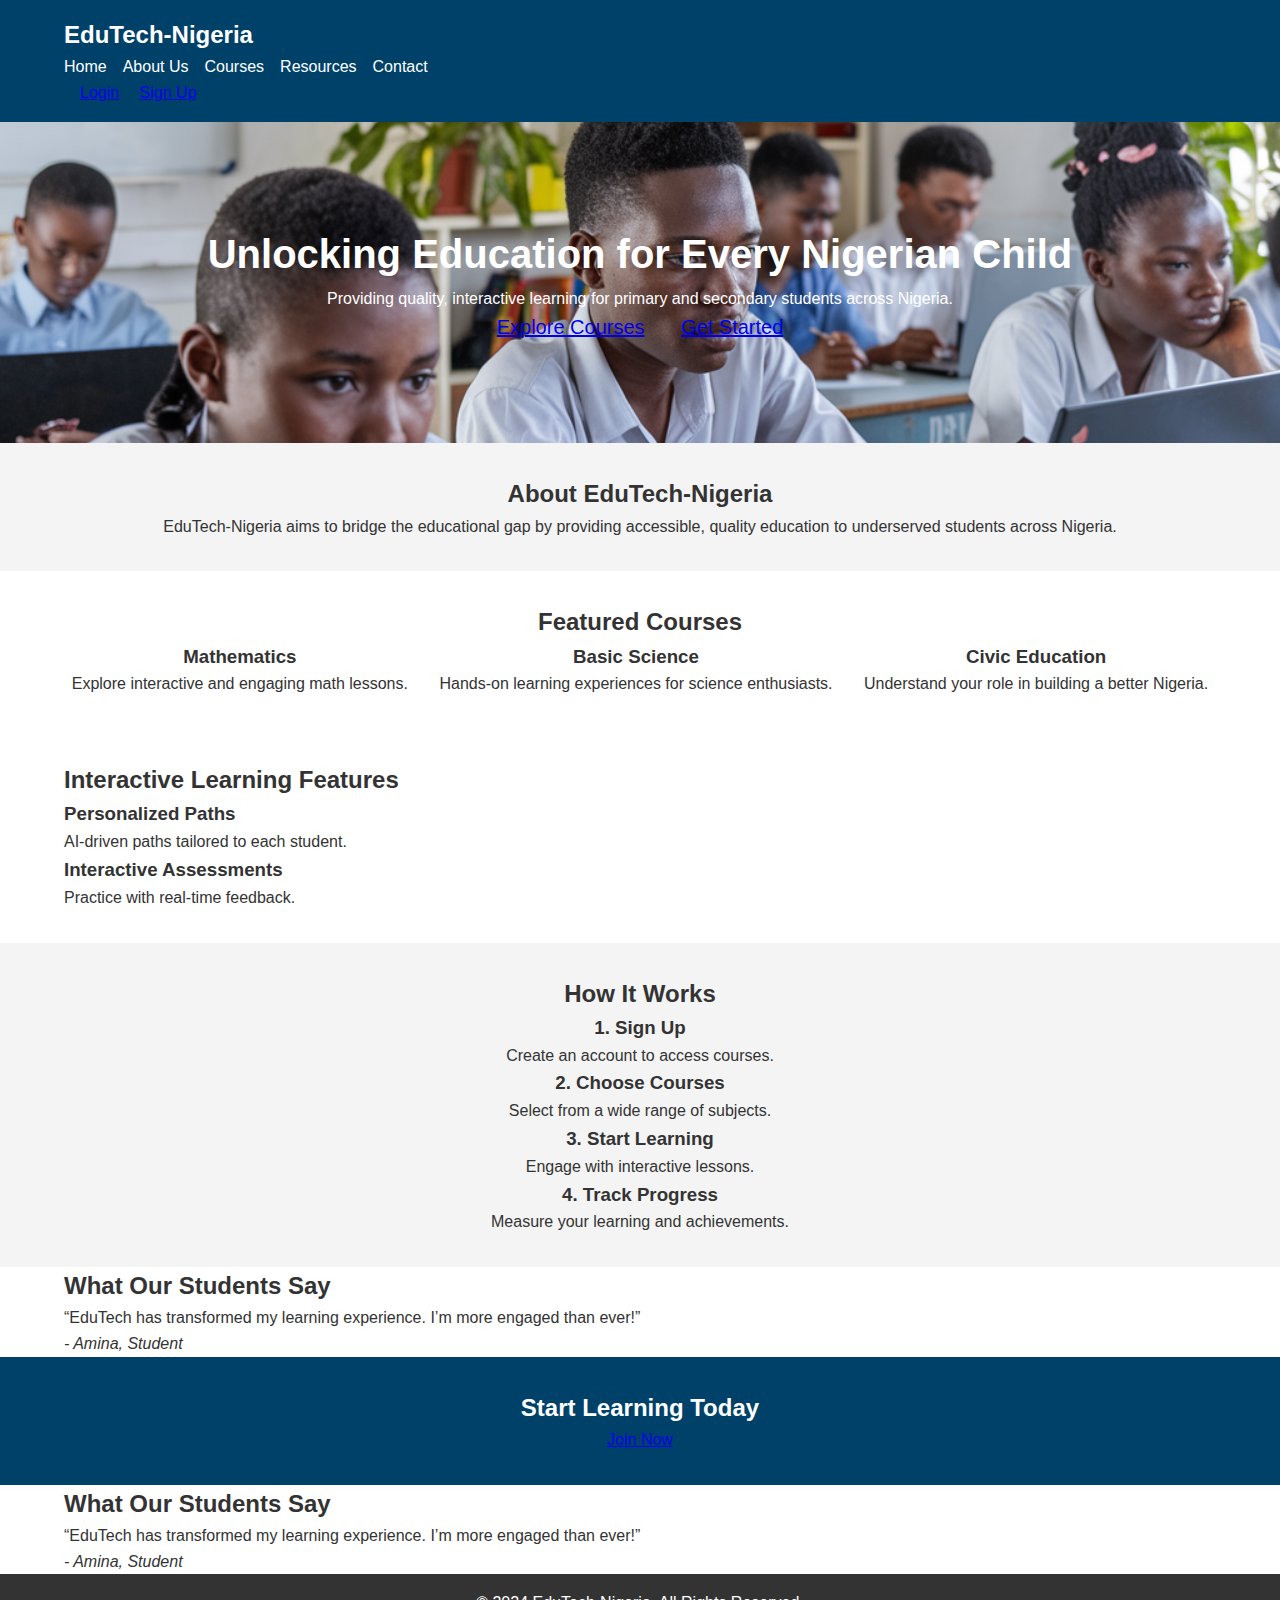
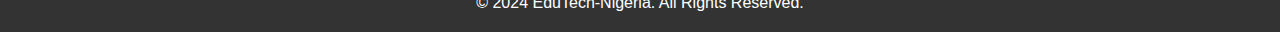
==== homepage.html @ 72d59940 "Add files via upload" ====
<!DOCTYPE html>
<html lang="en">
<head>
    <meta charset="UTF-8">
    <meta name="viewport" content="width=device-width, initial-scale=1.0">
    <link rel="stylesheet" href="homepage.css">
    <title>home</title>
</head>
<body>
      <!-- Navigation Bar -->
      <header class="navbar">
        <div class="container">
            <h1 class="logo">EduTech-Nigeria</h1>
            <nav>
                <ul class="nav-links">
                    <li><a href="#home" class="li">Home</a></li>
                    <li><a href="#about" id="abouts" class="li">About Us</a></li>
                    <li><a href="https://nerdc.gov.ng/content_manager/curriculum.html?citationMarker=43dcd9a7-70db-4a1f-b0ae-981daa162054s" class="li">Courses</a></li>
                    <li><a href="https://ntic.edu.ng/nigerian-curriculum/" class="li">Resources</a></li>
                    <li><a href="contact.html" class="li">Contact</a></li>
                </ul>
                <div class="auth-buttons">
                    <a href="#" class="btn-login">Login</a>
                    <a href="#" class="btn-signup">Sign Up</a>
                </div>
            </nav>
        </div>
    </header>

    <!-- Hero Section -->
    <section id="hero" class="hero-section">
        <div class="hero-content">
            <h2>Unlocking Education for Every Nigerian Child</h2>
            <p>Providing quality, interactive learning for primary and secondary students across Nigeria.</p>
            <a href="https://nerdc.gov.ng/content_manager/curriculum.html?citationMarker=43dcd9a7-70db-4a1f-b0ae-981daa162054s" class="btn-primary">Explore Courses</a>
            <a href="#" class="btn-secondary">Get Started</a>
        </div>
    </section>

    <!-- Introduction Section -->
    <section id="about" class="about-section">
        <div class="container">
            <h2>About EduTech-Nigeria</h2>
            <p>EduTech-Nigeria aims to bridge the educational gap by providing accessible, quality education to underserved students across Nigeria.</p>
        </div>
    </section>

    <!-- Featured Courses Section -->
    <section id="courses" class="courses-section">
        <div class="container">
            <h2>Featured Courses</h2>
            <div class="course-cards">
                <div class="course-card">
                    <h3>Mathematics</h3>
                    <p>Explore interactive and engaging math lessons.</p>
                </div>
                <div class="course-card">
                    <h3>Basic Science</h3>
                    <p>Hands-on learning experiences for science enthusiasts.</p>
                </div>
                <div class="course-card">
                    <h3>Civic Education</h3>
                    <p>Understand your role in building a better Nigeria.</p>
                </div>
            </div>
        </div>
    </section>

    <!-- Interactive Learning Features -->
    <section id="features" class="features-section">
        <div class="container">
            <h2>Interactive Learning Features</h2>
            <div class="features-grid">
                <div class="feature">
                    <h3>Personalized Paths</h3>
                    <p>AI-driven paths tailored to each student.</p>
                </div>
                <div class="feature">
                    <h3>Interactive Assessments</h3>
                    <p>Practice with real-time feedback.</p>
                </div>
            </div>
        </div>
    </section>

    <!-- How It Works Section -->
    <section id="how-it-works" class="how-it-works-section">
        <div class="container">
            <h2>How It Works</h2>
            <div class="steps">
                <div class="step">
                    <h3>1. Sign Up</h3>
                    <p>Create an account to access courses.</p>
                </div>
                <div class="step">
                    <h3>2. Choose Courses</h3>
                    <p>Select from a wide range of subjects.</p>
                </div>
                <div class="step">
                    <h3>3. Start Learning</h3>
                    <p>Engage with interactive lessons.</p>
                </div>
                <div class="step">
                    <h3>4. Track Progress</h3>
                    <p>Measure your learning and achievements.</p>
                </div>
            </div>
        </div>
    </section>

    <!-- Testimonials Section -->
    <section id="testimonials" class="testimonials-section">
        <div class="container">
            <h2>What Our Students Say</h2>
            <div class="testimonials">
                <blockquote>
                    <p>“EduTech has transformed my learning experience. I’m more engaged than ever!”</p>
                    <cite>- Amina, Student</cite>
                </blockquote>
            </div>
        </div>
    </section>

    <!-- CTA Section -->
    <section id="cta" class="cta-section">
        <div class="container">
            <h2>Start Learning Today</h2>
            <a href="#" class="btn-primary">Join Now</a>
        </div>
    </section>
<button class="nav-toggle">

    <span class="bar"></span>

    <span class="bar"></span>

    <span class="bar"></span>

</button>
<section id="testimonials" class="testimonials-section">

    <div class="container">

        <h2>What Our Students Say</h2>

        <div class="testimonial">

            <blockquote>

                <p>“EduTech has transformed my learning experience. I’m more engaged than ever!”</p>

                <cite>- Amina, Student</cite>

            </blockquote>

        </div>

        <div class="testimonial" style="display: none;">

            <blockquote>

                <p>“The courses are interactive and help me understand better.”</p>

                <cite>- Musa, Parent</cite>

            </blockquote>

        </div>

    </div>

</section>
    <!-- Footer -->
    <footer class="footer">
        <div class="container">
            <p>&copy; 2024 EduTech-Nigeria. All Rights Reserved.</p>
        </div>
    </footer>
</body>
<script src="homepage.js"></script>
</html>
---- homepage.css ----
/* General Reset and Styling */
* {
    margin: 0;
    padding: 0;
    box-sizing: border-box;
    font-family: Arial, sans-serif;
}

body {
    line-height: 1.6;
    color: #333;
}

.container {
    width: 90%;
    max-width: 1200px;
    margin: auto;
}

/* Navbar */
.navbar {
    background-color: #00416A;
    padding: 1rem 0;
    color: #fff;
}

.navbar .logo {
    font-size: 1.5rem;
    font-weight: bold;
}

.navbar nav ul {
    list-style: none;
    display: flex;
    gap: 1rem;
}

.li:hover {
    color: antiquewhite
}

.li {
    color: white;
    text-decoration: none;
    
}

.auth-buttons .btn-login,
.auth-buttons .btn-signup {
    margin-left: 1rem;
}

/* Hero Section */
.hero-section {
    background: url('nig.webp') no-repeat center center/cover;
    color: white;
    text-align: center;
    padding: 100px 20px;
}

.hero-section h2 {
    font-size: 2.5rem;
}

.hero-section .btn-primary,
.hero-section .btn-secondary {
    margin: 1rem;
   
    font-size: 20px;
    
}

/* About Section */
.about-section {
    background-color: #f4f4f4;
    padding: 2rem 0;
    text-align: center;
}

/* Courses Section */
.courses-section {
    padding: 2rem 0;
    text-align: center;
}

.course-cards {
    display: flex;
    justify-content: space-around;
    gap: 1rem;
}

/* Features Section */
.features-section {
    padding: 2rem 0;
}

/* How It Works */
.how-it-works-section {
    background-color: #f4f4f4;
    padding: 2rem 0;
    text-align: center;
}

/* CTA Section */
.cta-section {
    background-color: #00416A;
    color: #fff;
    padding: 2rem 0;
    text-align: center;
}

/* Hamburger menu styling */
.nav-toggle {
    display: none;
    flex-direction: column;
    gap: 4px;
    cursor: pointer;
}

.nav-toggle .bar {
    width: 25px;
    height: 3px;
    background-color: #fff;
}

/* Show hamburger menu only on small screens */
@media (max-width: 768px) {
    .nav-toggle {
        display: flex;
    }
    .nav-links {
        display: none;
    }
    .nav-links.active {
        display: block;
    }
}
/* Style testimonials to stack and be hidden initially */

.testimonial {

    display: none;

}

.testimonial:first-child {

    display: block;

}
/* Footer */
.footer {
    background-color: #333;
    color: #fff;
    padding: 1rem 0;
    text-align: center;
}

/* Responsive */
@media (max-width: 768px) {
    .course-cards, .features-grid, .steps {
        flex-direction: column;
    }
}
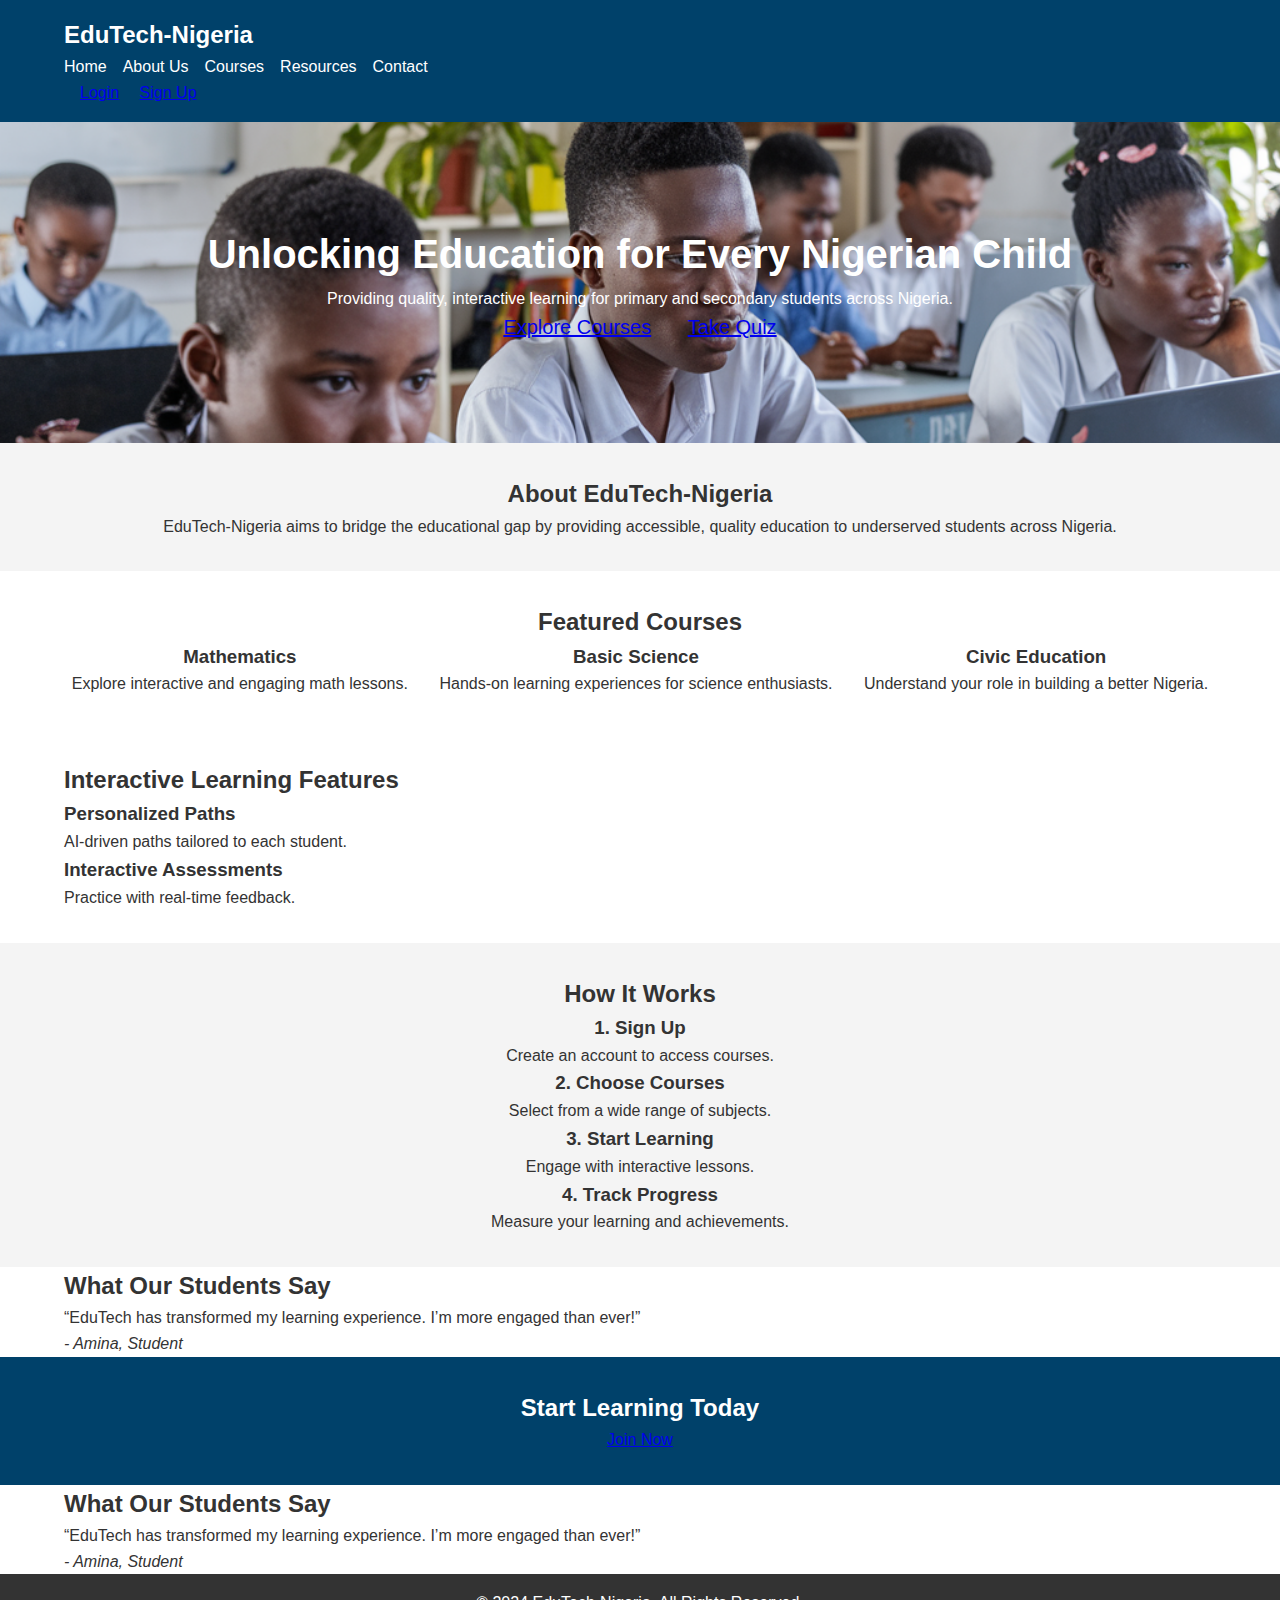
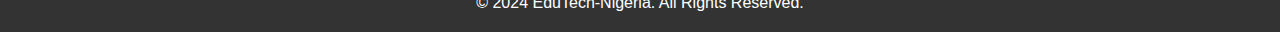
==== commit a87e87b8: "Update homepage.html" ====
--- a/homepage.html
+++ b/homepage.html
@@ -33,7 +33,7 @@
             <h2>Unlocking Education for Every Nigerian Child</h2>
             <p>Providing quality, interactive learning for primary and secondary students across Nigeria.</p>
             <a href="https://nerdc.gov.ng/content_manager/curriculum.html?citationMarker=43dcd9a7-70db-4a1f-b0ae-981daa162054s" class="btn-primary">Explore Courses</a>
-            <a href="#" class="btn-secondary">Get Started</a>
+            <a href="quiz.html" class="btn-secondary">Take Quiz</a>
         </div>
     </section>
 
@@ -178,4 +178,4 @@
     </footer>
 </body>
 <script src="homepage.js"></script>
-</html>+</html>
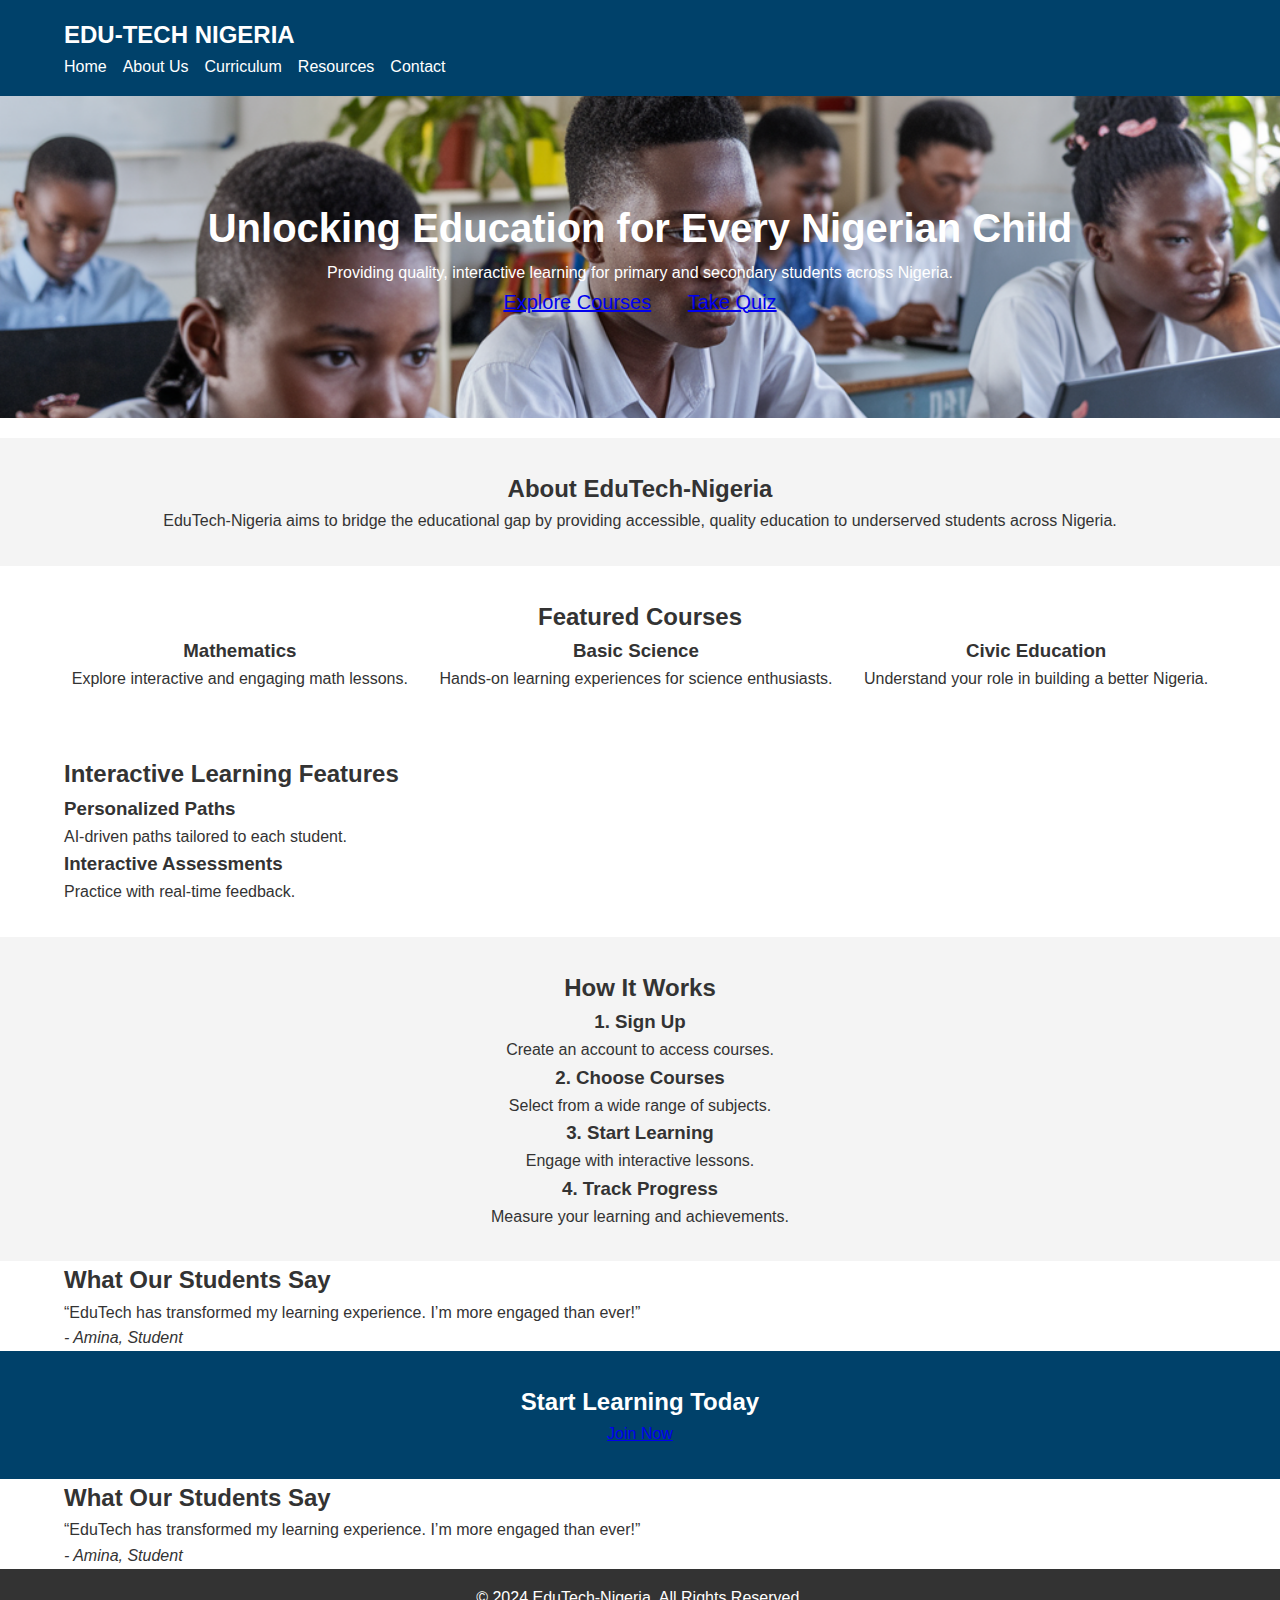
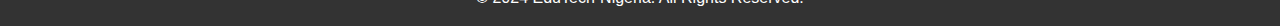
==== commit a90378aa: "Update homepage.html" ====
--- a/homepage.html
+++ b/homepage.html
@@ -10,19 +10,19 @@
       <!-- Navigation Bar -->
       <header class="navbar">
         <div class="container">
-            <h1 class="logo">EduTech-Nigeria</h1>
+            <h1 class="logo">EDU-TECH NIGERIA</h1>
             <nav>
                 <ul class="nav-links">
                     <li><a href="#home" class="li">Home</a></li>
                     <li><a href="#about" id="abouts" class="li">About Us</a></li>
-                    <li><a href="https://nerdc.gov.ng/content_manager/curriculum.html?citationMarker=43dcd9a7-70db-4a1f-b0ae-981daa162054s" class="li">Courses</a></li>
+                    <li><a href="https://nerdc.gov.ng/content_manager/curriculum.html?citationMarker=43dcd9a7-70db-4a1f-b0ae-981daa162054s" class="li">Curriculum</a></li>
                     <li><a href="https://ntic.edu.ng/nigerian-curriculum/" class="li">Resources</a></li>
                     <li><a href="contact.html" class="li">Contact</a></li>
                 </ul>
-                <div class="auth-buttons">
+                <!-- <div class="auth-buttons">
                     <a href="#" class="btn-login">Login</a>
                     <a href="#" class="btn-signup">Sign Up</a>
-                </div>
+                </div> -->
             </nav>
         </div>
     </header>
@@ -32,9 +32,17 @@
         <div class="hero-content">
             <h2>Unlocking Education for Every Nigerian Child</h2>
             <p>Providing quality, interactive learning for primary and secondary students across Nigeria.</p>
-            <a href="https://nerdc.gov.ng/content_manager/curriculum.html?citationMarker=43dcd9a7-70db-4a1f-b0ae-981daa162054s" class="btn-primary">Explore Courses</a>
+            <!-- <a href="https://nerdc.gov.ng/content_manager/curriculum.html?citationMarker=43dcd9a7-70db-4a1f-b0ae-981daa162054s" class="btn-primary">Explore Courses</a> -->
+            <a href="#" id="explore-courses-btn" class="btn-primary">Explore Courses</a>
             <a href="quiz.html" class="btn-secondary">Take Quiz</a>
         </div>
+
+    </section>
+
+    <section id="chat" class="chatResponse">
+
+        <div id="chatbot-response" style="margin-top: 20px;"></div>
+
     </section>
 
     <!-- Introduction Section -->
